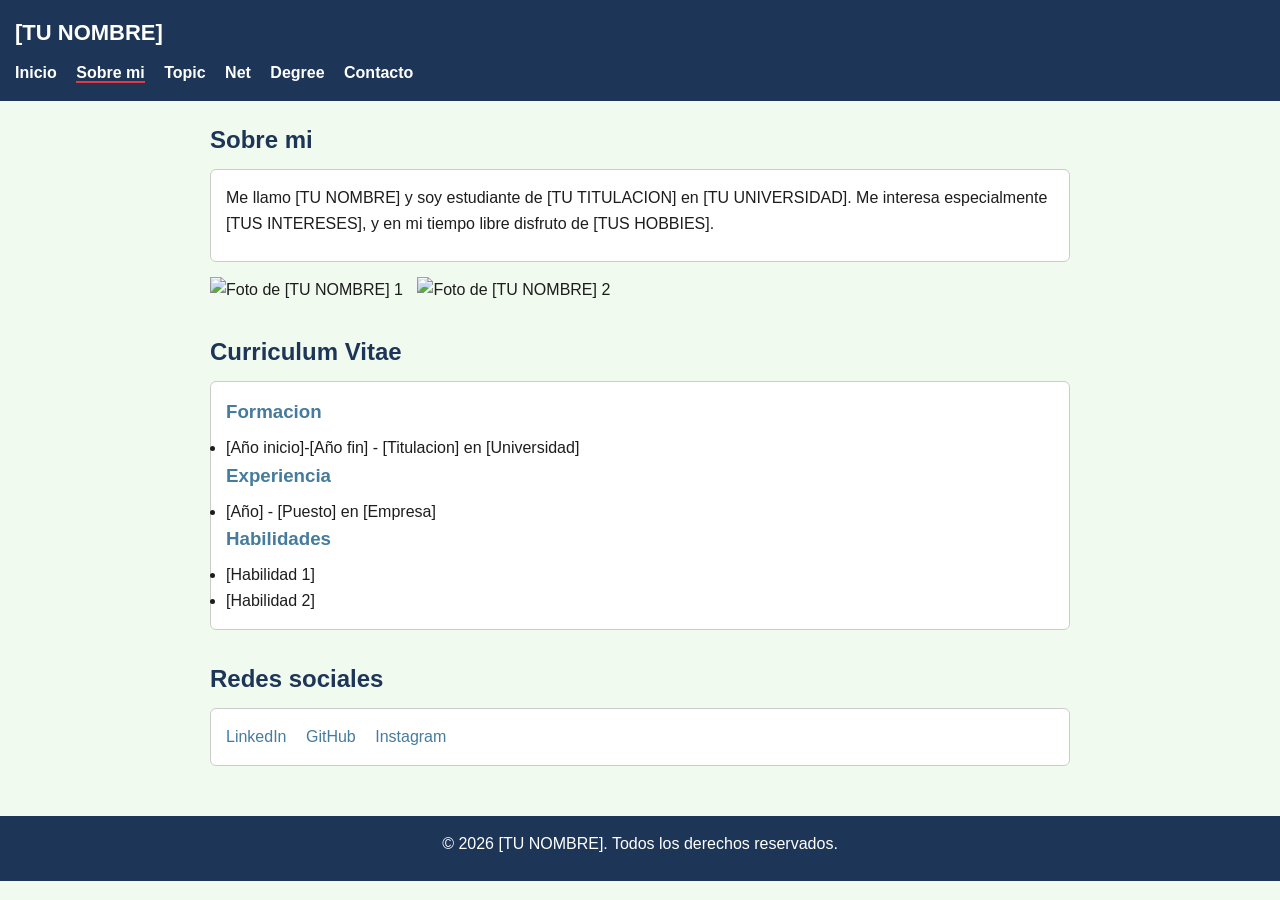
==== public/about.html @ 42452f7c "Practical Work II version 1" ====
<!DOCTYPE html>
<html lang="es">
<head>
  <meta charset="UTF-8">
  <meta name="viewport" content="width=device-width, initial-scale=1.0">
  <title>Sobre mi | [TU NOMBRE]</title>
  <link rel="stylesheet" href="../css/style.css">
</head>
<body>

  <header>
    <h1>[TU NOMBRE]</h1>
    <nav>
      <ul>
        <li><a href="../index.html">Inicio</a></li>
        <li><a href="about.html" class="active">Sobre mi</a></li>
        <li><a href="topic.html">Topic</a></li>
        <li><a href="net.html">Net</a></li>
        <li><a href="degree.html">Degree</a></li>
        <li><a href="contact.html">Contacto</a></li>
      </ul>
    </nav>
  </header>

  <main>
    <section>
      <h2>Sobre mi</h2>
      <div class="box">
        <p>
          <!-- TODO: Escribe aqui una breve descripcion personal sobre ti.
               Inspirate en lo trabajado en las unidades 2 y 3 (Modulo 1):
               quien eres, que estudias, tus intereses, tus objetivos. -->
          Me llamo [TU NOMBRE] y soy estudiante de [TU TITULACION] en
          [TU UNIVERSIDAD]. Me interesa especialmente [TUS INTERESES],
          y en mi tiempo libre disfruto de [TUS HOBBIES].
        </p>
      </div>

      <div class="fotos">
        <!-- TODO: Sustituye estas rutas por tus propias fotos.
             Guarda las imagenes en la carpeta /images del proyecto. -->
        <img src="../images/foto1.jpg" alt="Foto de [TU NOMBRE] 1">
        <img src="../images/foto2.jpg" alt="Foto de [TU NOMBRE] 2">
      </div>
    </section>

    <section>
      <h2>Curriculum Vitae</h2>
      <div class="box">
        <!-- TODO: Rellena con tu formacion, experiencia y habilidades reales. -->
        <h3>Formacion</h3>
        <ul>
          <li>[Año inicio]-[Año fin] - [Titulacion] en [Universidad]</li>
        </ul>
        <h3>Experiencia</h3>
        <ul>
          <li>[Año] - [Puesto] en [Empresa]</li>
        </ul>
        <h3>Habilidades</h3>
        <ul>
          <li>[Habilidad 1]</li>
          <li>[Habilidad 2]</li>
        </ul>
      </div>
    </section>

    <section>
      <h2>Redes sociales</h2>
      <div class="box redes">
        <!-- TODO: Sustituye estos enlaces por tus perfiles reales -->
        <a href="https://www.linkedin.com/in/TU-PERFIL" target="_blank">LinkedIn</a>
        <a href="https://github.com/TU-USUARIO" target="_blank">GitHub</a>
        <a href="https://www.instagram.com/TU-USUARIO" target="_blank">Instagram</a>
      </div>
    </section>
  </main>

  <footer>
    <p>&copy; 2026 [TU NOMBRE]. Todos los derechos reservados.</p>
  </footer>

</body>
</html>
---- css/style.css ----
/* =========================================================
   HOJA DE ESTILOS GLOBAL
   Fichero CSS comun a TODAS las paginas HTML del proyecto.
   ========================================================= */

* {
  margin: 0;
  padding: 0;
  box-sizing: border-box;
}

body {
  font-family: Arial, Helvetica, sans-serif;
  background-color: #f1faee;
  color: #1d1d1d;
  line-height: 1.6;
}

img {
  max-width: 100%;
}

a {
  color: #457b9d;
  text-decoration: none;
}

a:hover {
  text-decoration: underline;
}

/* ---------- Cabecera / Navegacion ---------- */

header {
  background-color: #1d3557;
  color: white;
  padding: 15px;
}

header h1 {
  font-size: 22px;
  margin-bottom: 10px;
}

nav ul {
  list-style: none;
}

nav ul li {
  display: inline-block;
  margin-right: 15px;
}

nav ul li a {
  color: white;
  font-weight: bold;
}

nav ul li a.active {
  border-bottom: 2px solid #e63946;
}

/* ---------- Contenido principal ---------- */

main {
  max-width: 900px;
  margin: 0 auto;
  padding: 20px;
}

section {
  margin-bottom: 30px;
}

h2 {
  color: #1d3557;
  margin-bottom: 10px;
}

h3 {
  color: #457b9d;
  margin-bottom: 8px;
}

p {
  margin-bottom: 10px;
}

/* ---------- Cajas de contenido ---------- */

.box {
  background-color: white;
  border: 1px solid #ccc;
  border-radius: 6px;
  padding: 15px;
  margin-bottom: 15px;
}

/* ---------- Tabla (Degree) ---------- */

table {
  width: 100%;
  border-collapse: collapse;
}

th, td {
  border: 1px solid #ccc;
  padding: 8px;
  text-align: left;
}

th {
  background-color: #457b9d;
  color: white;
}

/* ---------- Lista de enlaces (Net) ---------- */

.lista-enlaces li {
  background-color: white;
  border: 1px solid #ccc;
  padding: 10px;
  margin-bottom: 10px;
}

/* ---------- Formulario (Contact) ---------- */

.form-group {
  margin-bottom: 15px;
}

label {
  display: block;
  font-weight: bold;
  margin-bottom: 5px;
}

input, textarea {
  width: 100%;
  padding: 8px;
  border: 1px solid #ccc;
  border-radius: 4px;
  font-family: inherit;
  font-size: 14px;
}

textarea {
  height: 100px;
}

button {
  background-color: #e63946;
  color: white;
  border: none;
  padding: 10px 20px;
  border-radius: 4px;
  font-size: 14px;
  cursor: pointer;
}

button:hover {
  background-color: #c5303d;
}

/* ---------- Sobre mi ---------- */

.fotos {
  margin: 10px 0;
}

.fotos img {
  width: 200px;
  margin-right: 10px;
}

.redes a {
  margin-right: 15px;
}

/* ---------- Pie de pagina ---------- */

footer {
  background-color: #1d3557;
  color: white;
  text-align: center;
  padding: 15px;
}
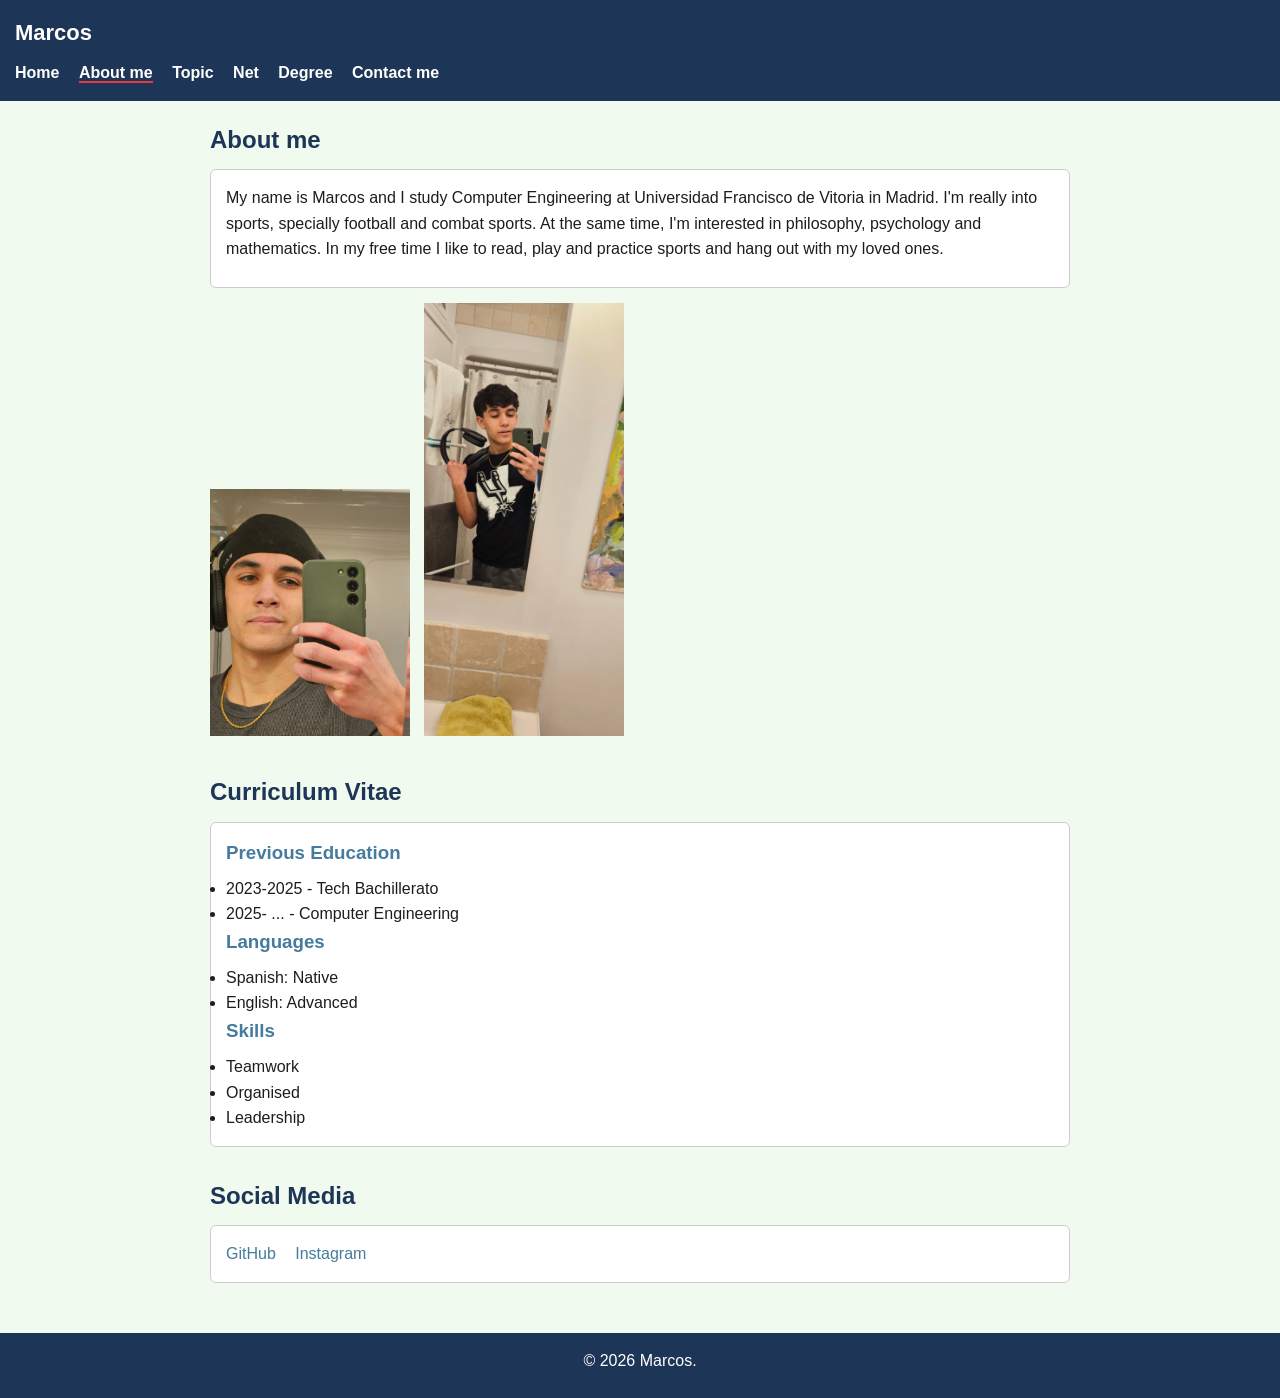
==== commit ddcfd6b7: "PW II version2" ====
--- a/public/about.html
+++ b/public/about.html
@@ -1,82 +1,78 @@
 <!DOCTYPE html>
-<html lang="es">
+<html lang="en">
 <head>
   <meta charset="UTF-8">
   <meta name="viewport" content="width=device-width, initial-scale=1.0">
-  <title>Sobre mi | [TU NOMBRE]</title>
+  <title>About Me, Marcos</title>
   <link rel="stylesheet" href="../css/style.css">
 </head>
 <body>
 
   <header>
-    <h1>[TU NOMBRE]</h1>
+    <h1>Marcos</h1>
     <nav>
       <ul>
-        <li><a href="../index.html">Inicio</a></li>
-        <li><a href="about.html" class="active">Sobre mi</a></li>
+        <li><a href="../index.html">Home</a></li>
+        <li><a href="about.html" class="active">About me</a></li>
         <li><a href="topic.html">Topic</a></li>
         <li><a href="net.html">Net</a></li>
         <li><a href="degree.html">Degree</a></li>
-        <li><a href="contact.html">Contacto</a></li>
+        <li><a href="contact.html">Contact me</a></li>
       </ul>
     </nav>
   </header>
 
   <main>
     <section>
-      <h2>Sobre mi</h2>
+      <h2>About me</h2>
       <div class="box">
         <p>
-          <!-- TODO: Escribe aqui una breve descripcion personal sobre ti.
-               Inspirate en lo trabajado en las unidades 2 y 3 (Modulo 1):
-               quien eres, que estudias, tus intereses, tus objetivos. -->
-          Me llamo [TU NOMBRE] y soy estudiante de [TU TITULACION] en
-          [TU UNIVERSIDAD]. Me interesa especialmente [TUS INTERESES],
-          y en mi tiempo libre disfruto de [TUS HOBBIES].
+          My name is Marcos and I study Computer Engineering at Universidad Francisco de Vitoria in Madrid. 
+          I'm really into sports, specially football and combat sports. 
+          At the same time, I'm interested in philosophy, psychology and mathematics. 
+          In my free time I like to read, play and practice sports and hang out with my loved ones.
         </p>
       </div>
 
       <div class="fotos">
-        <!-- TODO: Sustituye estas rutas por tus propias fotos.
-             Guarda las imagenes en la carpeta /images del proyecto. -->
-        <img src="../images/foto1.jpg" alt="Foto de [TU NOMBRE] 1">
-        <img src="../images/foto2.jpg" alt="Foto de [TU NOMBRE] 2">
+        <img src="../images/marcos1.jpg" alt="Me in 2024">
+        <img src="../images/marcos2.jpg" alt="Me in 2024">
       </div>
     </section>
 
     <section>
       <h2>Curriculum Vitae</h2>
       <div class="box">
-        <!-- TODO: Rellena con tu formacion, experiencia y habilidades reales. -->
-        <h3>Formacion</h3>
+        <h3>Previous Education</h3>
         <ul>
-          <li>[Año inicio]-[Año fin] - [Titulacion] en [Universidad]</li>
+          <li>2023-2025 - Tech Bachillerato</li>
+          <li>2025- ... - Computer Engineering</li>
         </ul>
-        <h3>Experiencia</h3>
+        <h3>Languages</h3>
         <ul>
-          <li>[Año] - [Puesto] en [Empresa]</li>
+          <li>Spanish: Native</li>
+          <li>English: Advanced</li>
         </ul>
-        <h3>Habilidades</h3>
+        <h3>Skills</h3>
         <ul>
-          <li>[Habilidad 1]</li>
-          <li>[Habilidad 2]</li>
+          <li>Teamwork</li>
+          <li>Organised</li>
+          <li>Leadership</li>
         </ul>
       </div>
     </section>
 
     <section>
-      <h2>Redes sociales</h2>
+      <h2>Social Media</h2>
       <div class="box redes">
-        <!-- TODO: Sustituye estos enlaces por tus perfiles reales -->
-        <a href="https://www.linkedin.com/in/TU-PERFIL" target="_blank">LinkedIn</a>
-        <a href="https://github.com/TU-USUARIO" target="_blank">GitHub</a>
-        <a href="https://www.instagram.com/TU-USUARIO" target="_blank">Instagram</a>
+        <a href="https://github.com/marcos-hernandez-sebastian" target="_blank">GitHub</a>
+        <a href="https://www.instagram.com/marcoshdezzzz/" target="_blank">Instagram</a>
       </div>
     </section>
   </main>
 
   <footer>
-    <p>&copy; 2026 [TU NOMBRE]. Todos los derechos reservados.</p>
+    <p>&copy; 2026 Marcos.</p>
   </footer>
 
 </body>
